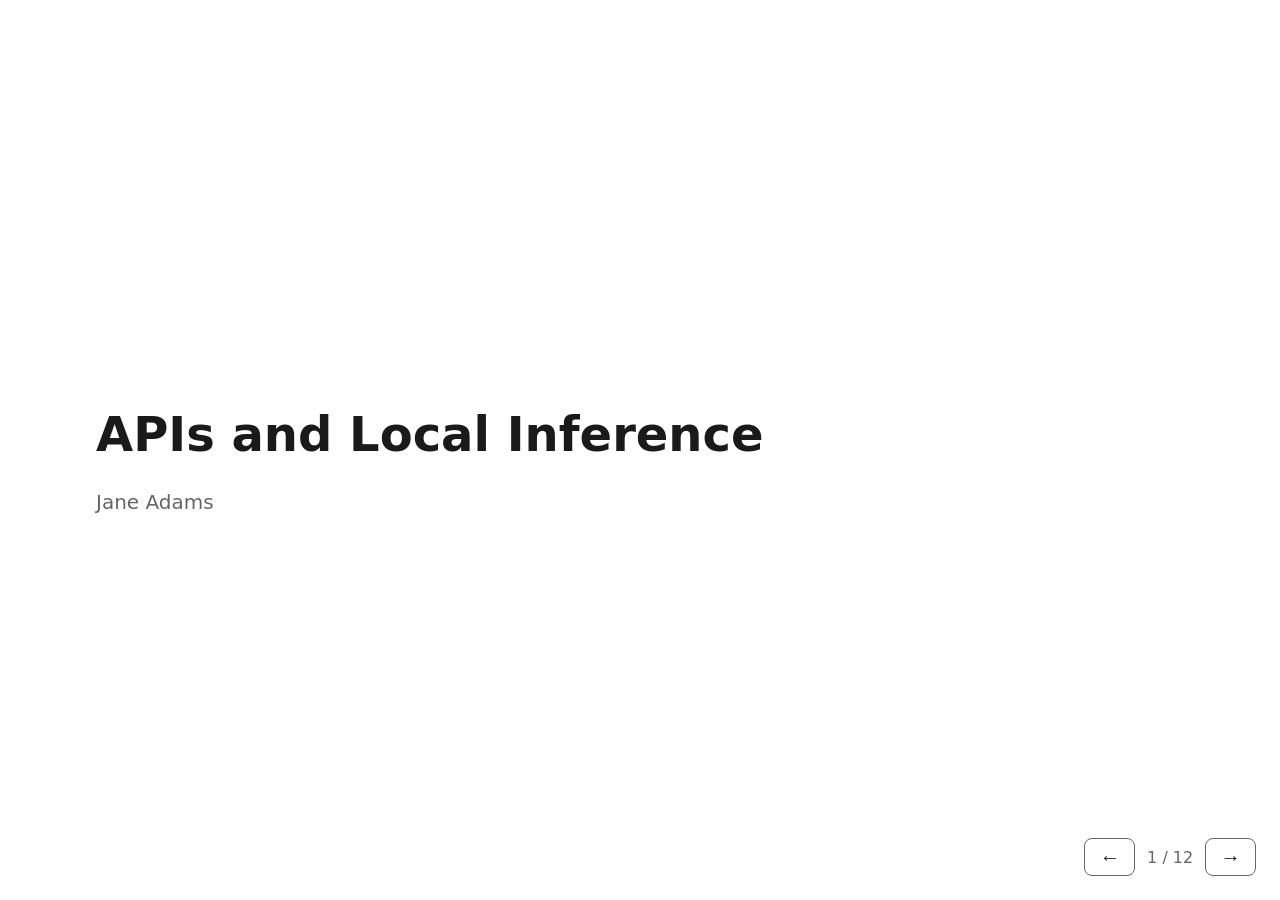
==== presentation/apis-and-local-inference/index.html @ 2f096318 "Scaffold HTML slide deck for the APIs and Local Inference talk Plain HTML/CSS/JS deck, no build step" ====
<!doctype html>
<html lang="en">
<head>
  <meta charset="utf-8" />
  <meta name="viewport" content="width=device-width, initial-scale=1" />
  <title>APIs and Local Inference</title>
  <link rel="stylesheet" href="style.css" />
</head>
<body>
  <div id="deck">
    <section class="slide" data-title="Title">
      <h1>APIs and Local Inference</h1>
      <p class="byline">Jane Adams</p>
    </section>

    <section class="slide" data-title="Motivation">
      <h2>Motivation: API vs Chatbot/GUI</h2>
      <ul>
        <li>Programmatic access: inference on large data sets</li>
        <li>Hyperparameter control (temp, top_p, num_completions, &hellip;)</li>
        <li>Structured outputs (e.g. for zero-shot text classification)</li>
        <li>Reproducibility, model versions, checkpoints</li>
        <li>Performance guarantees</li>
        <li>Security, privacy, compliance</li>
        <li>Cost control</li>
      </ul>
    </section>

    <section class="slide" data-title="Local inference">
      <h2>Local inference</h2>
      <ul>
        <li>What's an API</li>
        <li>When do I need one</li>
        <li>Examples: OpenAI, Azure OpenAI, Anthropic, Ollama, vLLM</li>
        <li>Local inference places: your laptop, HMS HPC clusters (O2), CCB servers</li>
      </ul>
    </section>

    <section class="slide" data-title="Model serving software">
      <h2>Model Serving Software</h2>
      <ul>
        <li>Ollama, vLLM</li>
        <li>"Bare metal" vs. container</li>
        <li>Setting up a model server: on your laptop, at HMS on the HPC cluster, in the cloud</li>
        <li><a href="https://github.com/ccb-hms/LLMTools-HMS">github.com/ccb-hms/LLMTools-HMS</a></li>
      </ul>
    </section>

    <section class="slide" data-title="Inference stack architecture">
      <h2>Architecture of an AI Inference Stack</h2>
      <ul>
        <li>Hardware (GPU, CPU); ARM vs Intel</li>
        <li>OS loads device driver</li>
        <li>SDKs on top of drivers (CUDA, cuDNN, TensorRT, &hellip;); bare metal vs containers</li>
        <li>Frameworks on top of SDKs (transformers, etc.)</li>
        <li>Open weight model</li>
        <li>Model serving software</li>
        <li>API</li>
        <li>Client</li>
      </ul>
    </section>

    <section class="slide" data-title="Containers">
      <h2>Containers</h2>
      <ul>
        <li>Docker</li>
        <li>Nvidia</li>
        <li>GitHub</li>
      </ul>
    </section>

    <section class="slide" data-title="The forward pass">
      <h2>A Deeper Look at the Forward Pass (Inference)</h2>
      <ul>
        <li>Model weights loaded: disk &rarr; RAM &rarr; HBM</li>
        <li>The forward pass with attention</li>
      </ul>
    </section>

    <section class="slide" data-title="GPU requirements">
      <h2>GPU Requirements</h2>
      <ul>
        <li>HBM is generally the limiting factor</li>
        <li>Multiple coprocessors can work together, NVLINK</li>
        <li>Can offload weights to system memory, with varying performance depending on platform</li>
      </ul>
    </section>

    <section class="slide" data-title="Context window">
      <h2>Implications of Context Window Size</h2>
      <ul>
        <li>Bigger window &rarr; more information attended to at inference time</li>
        <li>Bigger window needs more HBM / RAM</li>
        <li>Common max context window sizes, and real world interpretation (e.g. what can I fit in 128k tokens?)</li>
      </ul>
    </section>

    <section class="slide" data-title="Hardware guidance">
      <h2>Guidance for Local Hardware</h2>
      <ul>
        <li>What types of problems can we solve on various hardware</li>
        <li>Intel / ARM servers with NVIDIA GPUs: DGX, Dell, Grace Hopper / Blackwell</li>
        <li>Desktop workstations: Intel with NVIDIA GPUs, NVIDIA ARM, Apple Silicon (Mac Studio)</li>
      </ul>
    </section>

    <section class="slide" data-title="HMS hardware options">
      <h2>Hardware Options at HMS (O2, Longwood)</h2>
    </section>

    <section class="slide" data-title="Next steps">
      <h2>Resources for your next steps</h2>
      <ul>
        <li>Git repos maintained by CCB</li>
        <li>NVIDIA registry</li>
        <li>Reading material for a deeper dive: research papers, "Build a LLM from Scratch", etc.</li>
        <li>Helpful blog posts, etc.</li>
      </ul>
    </section>
  </div>

  <div id="controls">
    <button id="prev" aria-label="Previous slide">&larr;</button>
    <span id="progress"></span>
    <button id="next" aria-label="Next slide">&rarr;</button>
  </div>

  <script src="app.js"></script>
</body>
</html>
---- presentation/apis-and-local-inference/style.css ----
:root {
  color-scheme: light dark;
  --fg: #1a1a1a;
  --bg: #ffffff;
  --muted: #666;
}

@media (prefers-color-scheme: dark) {
  :root {
    --fg: #f0f0f0;
    --bg: #1a1a1a;
    --muted: #aaa;
  }
}

* {
  box-sizing: border-box;
}

body {
  margin: 0;
  font-family: system-ui, -apple-system, "Segoe UI", sans-serif;
  color: var(--fg);
  background: var(--bg);
}

#deck {
  position: relative;
  height: 100vh;
}

.slide {
  position: absolute;
  inset: 0;
  display: none;
  flex-direction: column;
  justify-content: center;
  padding: 4rem 6rem;
  overflow-y: auto;
}

.slide.active {
  display: flex;
}

.slide h1 {
  font-size: 3rem;
  margin-bottom: 0.5rem;
}

.slide h2 {
  font-size: 2.25rem;
  margin-bottom: 1.5rem;
}

.slide .byline {
  color: var(--muted);
  font-size: 1.25rem;
}

.slide ul {
  font-size: 1.4rem;
  line-height: 1.6;
}

#controls {
  position: fixed;
  bottom: 1.5rem;
  right: 1.5rem;
  display: flex;
  align-items: center;
  gap: 0.75rem;
}

#controls button {
  font-size: 1.25rem;
  padding: 0.4rem 0.9rem;
  border-radius: 0.5rem;
  border: 1px solid var(--muted);
  background: transparent;
  color: var(--fg);
  cursor: pointer;
}

#progress {
  color: var(--muted);
  font-variant-numeric: tabular-nums;
}
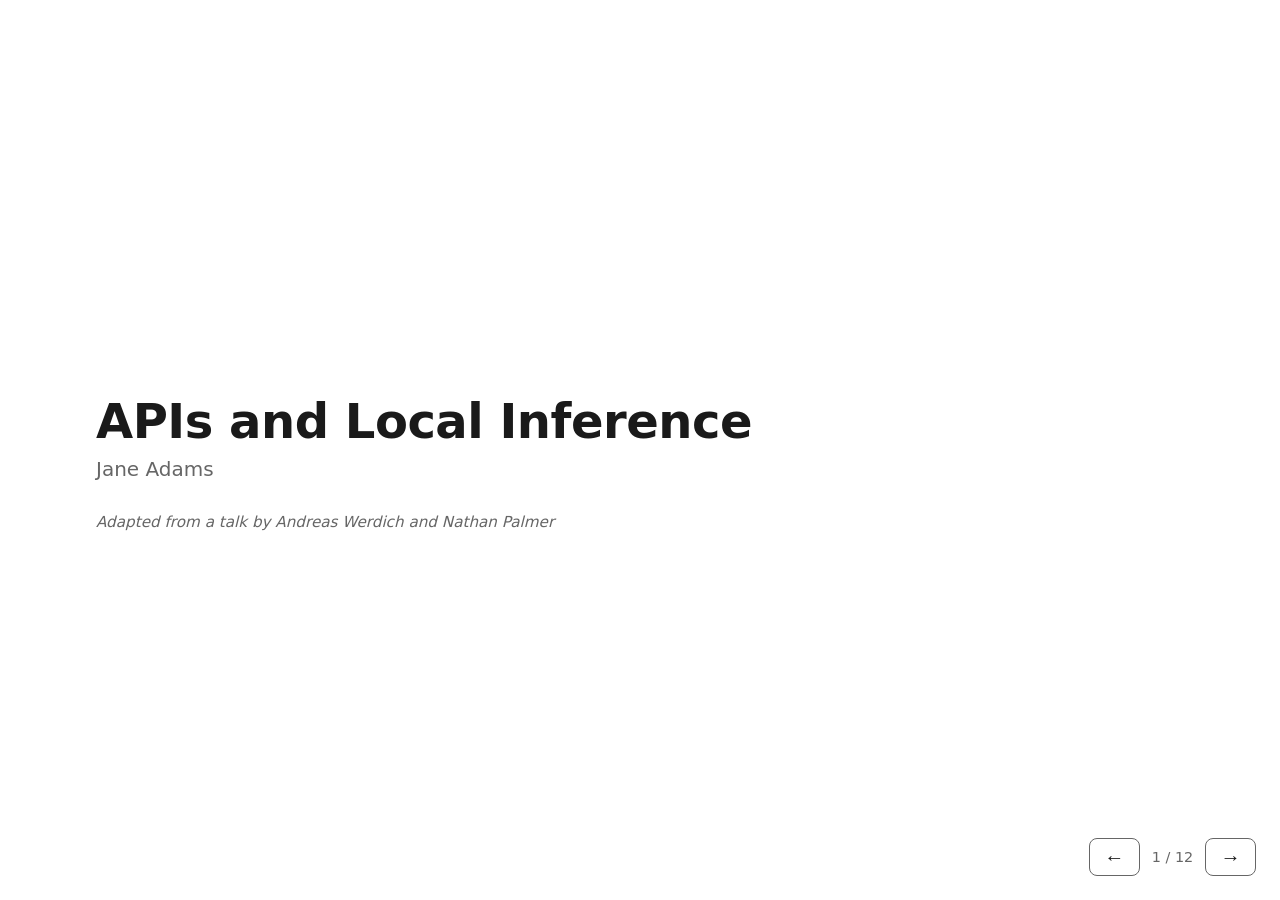
==== commit 16ad6b09: "Bring over full source-deck content and give the deck a minimal, elegant style Reproduces the origin" ====
--- a/presentation/apis-and-local-inference/index.html
+++ b/presentation/apis-and-local-inference/index.html
@@ -11,6 +11,7 @@
     <section class="slide" data-title="Title">
       <h1>APIs and Local Inference</h1>
       <p class="byline">Jane Adams</p>
+      <p class="attribution">Adapted from a talk by Andreas Werdich and Nathan Palmer</p>
     </section>
 
     <section class="slide" data-title="Motivation">
@@ -31,27 +32,64 @@
       <ul>
         <li>What's an API</li>
         <li>When do I need one</li>
-        <li>Examples: OpenAI, Azure OpenAI, Anthropic, Ollama, vLLM</li>
-        <li>Local inference places: your laptop, HMS HPC clusters (O2), CCB servers</li>
+        <li>
+          Examples
+          <ul>
+            <li>OpenAI, Azure OpenAI</li>
+            <li>Anthropic</li>
+            <li>Ollama, vLLM</li>
+          </ul>
+        </li>
       </ul>
+      <div class="card">
+        <p class="callout">LOCAL? INFERENCE?<br />GUI or API?</p>
+        <h3>Local inference places</h3>
+        <ul>
+          <li>Your laptop</li>
+          <li>HMS HPC Clusters O2</li>
+          <li>CCB servers</li>
+        </ul>
+      </div>
     </section>
 
     <section class="slide" data-title="Model serving software">
       <h2>Model Serving Software</h2>
       <ul>
-        <li>Ollama, vLLM</li>
-        <li>"Bare metal" vs. container</li>
-        <li>Setting up a model server: on your laptop, at HMS on the HPC cluster, in the cloud</li>
-        <li><a href="https://github.com/ccb-hms/LLMTools-HMS">github.com/ccb-hms/LLMTools-HMS</a></li>
+        <li>Ollama</li>
+        <li>VLLM</li>
+        <li>On "bare metal" vs. container</li>
       </ul>
+      <div class="card">
+        <h3>Setting up a model server</h3>
+        <ul>
+          <li>On your laptop for local inference</li>
+          <li>
+            At HMS on the HPC cluster
+            <a class="chip" href="https://github.com/ccb-hms/LLMTools-HMS">github.com/ccb-hms/LLMTools-HMS</a>
+          </li>
+          <li>In the cloud</li>
+        </ul>
+      </div>
     </section>
 
     <section class="slide" data-title="Inference stack architecture">
       <h2>Architecture of an AI Inference Stack</h2>
       <ul>
-        <li>Hardware (GPU, CPU); ARM vs Intel</li>
+        <li>
+          Hardware (GPU, CPU)
+          <ul>
+            <li>ARM vs Intel</li>
+          </ul>
+        </li>
         <li>OS loads device driver</li>
-        <li>SDKs on top of drivers (CUDA, cuDNN, TensorRT, &hellip;); bare metal vs containers</li>
+        <li>
+          SDKs on top of drivers
+          <ul>
+            <li>CUDA, cuDNN, TensorRT, &hellip;</li>
+            <li>"bare metal"</li>
+            <li>Containers</li>
+          </ul>
+        </li>
         <li>Frameworks on top of SDKs (transformers, etc.)</li>
         <li>Open weight model</li>
         <li>Model serving software</li>
@@ -91,7 +129,7 @@
       <ul>
         <li>Bigger window &rarr; more information attended to at inference time</li>
         <li>Bigger window needs more HBM / RAM</li>
-        <li>Common max context window sizes, and real world interpretation (e.g. what can I fit in 128k tokens?)</li>
+        <li>Common max context window sizes, and real world interpretation (e.g., what can I fit in 128k tokens?)</li>
       </ul>
     </section>
 
@@ -99,8 +137,20 @@
       <h2>Guidance for Local Hardware</h2>
       <ul>
         <li>What types of problems can we solve on various hardware</li>
-        <li>Intel / ARM servers with NVIDIA GPUs: DGX, Dell, Grace Hopper / Blackwell</li>
-        <li>Desktop workstations: Intel with NVIDIA GPUs, NVIDIA ARM, Apple Silicon (Mac Studio)</li>
+        <li>
+          Intel / ARM servers with NVIDIA GPUs
+          <ul>
+            <li>DGX, Dell, Grace Hopper / Blackwell</li>
+          </ul>
+        </li>
+        <li>
+          Desktop workstations
+          <ul>
+            <li>Intel with NVIDIA GPUs</li>
+            <li>NVIDIA ARM</li>
+            <li>Apple Silicon (Mac Studio)</li>
+          </ul>
+        </li>
       </ul>
     </section>
 
@@ -111,10 +161,20 @@
     <section class="slide" data-title="Next steps">
       <h2>Resources for your next steps</h2>
       <ul>
-        <li>Git repos maintained by CCB</li>
-        <li>NVIDIA registry</li>
-        <li>Reading material for a deeper dive: research papers, "Build a LLM from Scratch", etc.</li>
-        <li>Helpful blog posts, etc.</li>
+        <li>
+          Pointers to:
+          <ul>
+            <li>Git repos maintained by CCB</li>
+            <li>NVIDIA registry</li>
+            <li>
+              Reading material for deeper dive
+              <ul>
+                <li>Research papers, "Build a LLM from Scratch", etc.</li>
+              </ul>
+            </li>
+            <li>Pointers to helpful blog posts, etc.</li>
+          </ul>
+        </li>
       </ul>
     </section>
   </div>
--- a/presentation/apis-and-local-inference/style.css
+++ b/presentation/apis-and-local-inference/style.css
@@ -3,13 +3,19 @@
   --fg: #1a1a1a;
   --bg: #ffffff;
   --muted: #666;
+  --accent: #2f5d9e;
+  --card-bg: #f4f6f9;
+  --card-border: #e2e6ec;
 }
 
 @media (prefers-color-scheme: dark) {
   :root {
     --fg: #f0f0f0;
-    --bg: #1a1a1a;
-    --muted: #aaa;
+    --bg: #17181a;
+    --muted: #9a9a9a;
+    --accent: #7aa7e6;
+    --card-bg: #202226;
+    --card-border: #2c2f34;
   }
 }
 
@@ -32,35 +38,111 @@
 .slide {
   position: absolute;
   inset: 0;
-  display: none;
+  display: flex;
   flex-direction: column;
   justify-content: center;
   padding: 4rem 6rem;
   overflow-y: auto;
+  opacity: 0;
+  visibility: hidden;
+  pointer-events: none;
+  transition: opacity 0.5s ease;
 }
 
 .slide.active {
-  display: flex;
+  opacity: 1;
+  visibility: visible;
+  pointer-events: auto;
 }
 
 .slide h1 {
   font-size: 3rem;
+  font-weight: 600;
+  letter-spacing: -0.01em;
   margin-bottom: 0.5rem;
 }
 
 .slide h2 {
   font-size: 2.25rem;
-  margin-bottom: 1.5rem;
+  font-weight: 600;
+  letter-spacing: -0.01em;
+  margin-bottom: 1.75rem;
+}
+
+.slide h3 {
+  font-size: 1.3rem;
+  font-weight: 600;
+  margin: 0 0 0.75rem;
 }
 
 .slide .byline {
   color: var(--muted);
   font-size: 1.25rem;
+  margin: 0;
+}
+
+.slide .attribution {
+  color: var(--muted);
+  font-size: 0.95rem;
+  font-style: italic;
+  margin-top: 2rem;
 }
 
 .slide ul {
   font-size: 1.4rem;
-  line-height: 1.6;
+  line-height: 1.65;
+  margin: 0;
+  padding-left: 1.4rem;
+}
+
+.slide ul ul {
+  font-size: 0.85em;
+  color: var(--muted);
+  margin-top: 0.3rem;
+  margin-bottom: 0.5rem;
+}
+
+.slide li {
+  margin-bottom: 0.4rem;
+}
+
+.card {
+  margin-top: 2rem;
+  padding: 1.5rem 1.75rem;
+  background: var(--card-bg);
+  border: 1px solid var(--card-border);
+  border-radius: 0.75rem;
+  max-width: 34rem;
+}
+
+.card .callout {
+  margin: 0 0 1rem;
+  font-size: 1.1rem;
+  font-weight: 600;
+  color: var(--accent);
+  line-height: 1.4;
+}
+
+.card ul {
+  font-size: 1.2rem;
+}
+
+.chip {
+  display: inline;
+  margin-left: 0.6rem;
+  white-space: nowrap;
+  padding: 0.15rem 0.65rem;
+  border-radius: 999px;
+  background: var(--card-bg);
+  border: 1px solid var(--card-border);
+  color: var(--accent);
+  font-size: 0.75em;
+  text-decoration: none;
+  vertical-align: middle;
+}
+
+.chip:hover {
+  border-color: var(--accent);
 }
 
 #controls {
@@ -80,9 +162,15 @@
   background: transparent;
   color: var(--fg);
   cursor: pointer;
+  transition: border-color 0.2s ease;
+}
+
+#controls button:hover {
+  border-color: var(--accent);
 }
 
 #progress {
   color: var(--muted);
   font-variant-numeric: tabular-nums;
+  font-size: 0.9rem;
 }
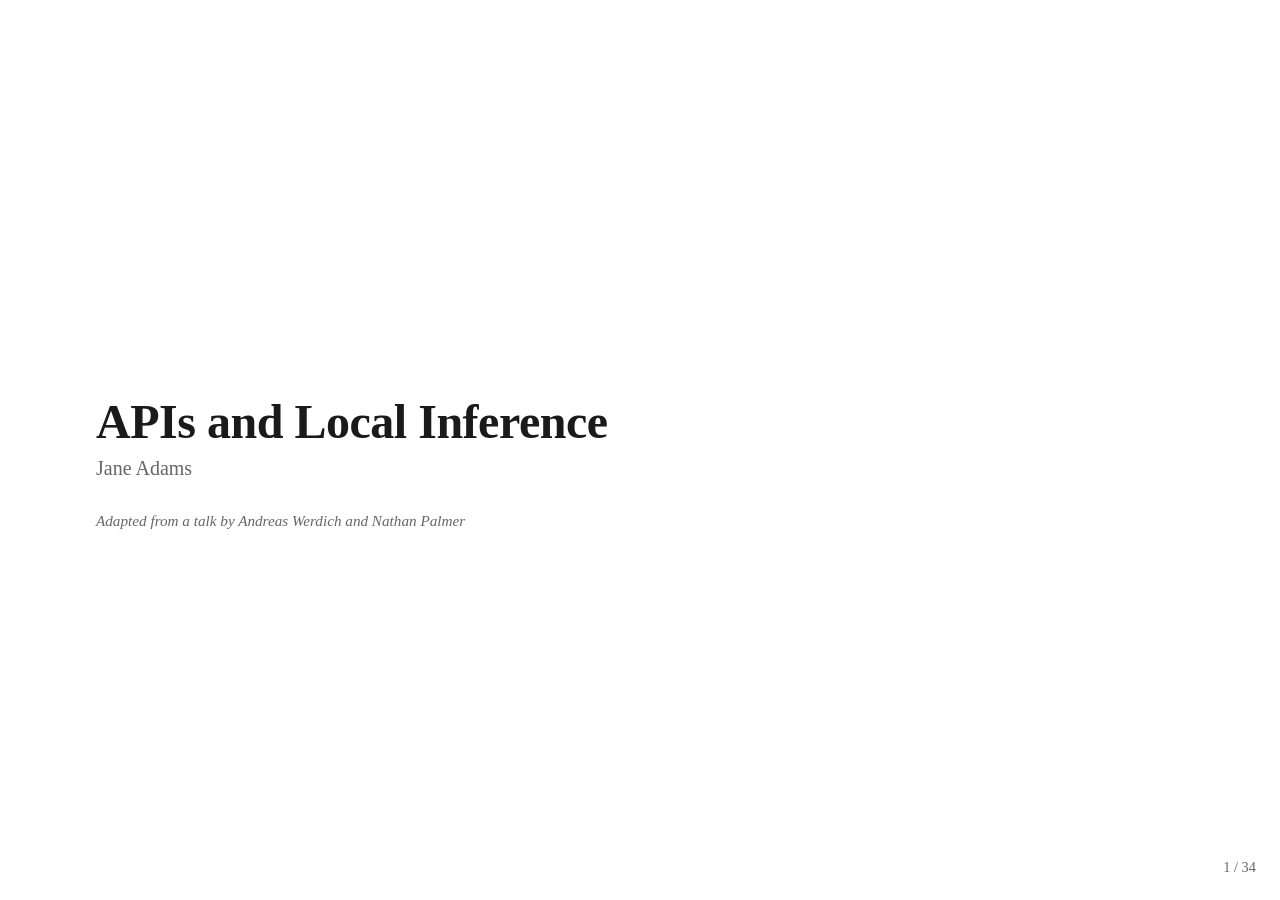
==== commit aa432792: "Split dense slides into focused, single-idea slides with section dividers Restructures the 12 origin" ====
--- a/presentation/apis-and-local-inference/index.html
+++ b/presentation/apis-and-local-inference/index.html
@@ -7,184 +7,13 @@
   <link rel="stylesheet" href="style.css" />
 </head>
 <body>
-  <div id="deck">
-    <section class="slide" data-title="Title">
-      <h1>APIs and Local Inference</h1>
-      <p class="byline">Jane Adams</p>
-      <p class="attribution">Adapted from a talk by Andreas Werdich and Nathan Palmer</p>
-    </section>
+  <div id="deck"></div>
 
-    <section class="slide" data-title="Motivation">
-      <h2>Motivation: API vs Chatbot/GUI</h2>
-      <ul>
-        <li>Programmatic access: inference on large data sets</li>
-        <li>Hyperparameter control (temp, top_p, num_completions, &hellip;)</li>
-        <li>Structured outputs (e.g. for zero-shot text classification)</li>
-        <li>Reproducibility, model versions, checkpoints</li>
-        <li>Performance guarantees</li>
-        <li>Security, privacy, compliance</li>
-        <li>Cost control</li>
-      </ul>
-    </section>
-
-    <section class="slide" data-title="Local inference">
-      <h2>Local inference</h2>
-      <ul>
-        <li>What's an API</li>
-        <li>When do I need one</li>
-        <li>
-          Examples
-          <ul>
-            <li>OpenAI, Azure OpenAI</li>
-            <li>Anthropic</li>
-            <li>Ollama, vLLM</li>
-          </ul>
-        </li>
-      </ul>
-      <div class="card">
-        <p class="callout">LOCAL? INFERENCE?<br />GUI or API?</p>
-        <h3>Local inference places</h3>
-        <ul>
-          <li>Your laptop</li>
-          <li>HMS HPC Clusters O2</li>
-          <li>CCB servers</li>
-        </ul>
-      </div>
-    </section>
-
-    <section class="slide" data-title="Model serving software">
-      <h2>Model Serving Software</h2>
-      <ul>
-        <li>Ollama</li>
-        <li>VLLM</li>
-        <li>On "bare metal" vs. container</li>
-      </ul>
-      <div class="card">
-        <h3>Setting up a model server</h3>
-        <ul>
-          <li>On your laptop for local inference</li>
-          <li>
-            At HMS on the HPC cluster
-            <a class="chip" href="https://github.com/ccb-hms/LLMTools-HMS">github.com/ccb-hms/LLMTools-HMS</a>
-          </li>
-          <li>In the cloud</li>
-        </ul>
-      </div>
-    </section>
-
-    <section class="slide" data-title="Inference stack architecture">
-      <h2>Architecture of an AI Inference Stack</h2>
-      <ul>
-        <li>
-          Hardware (GPU, CPU)
-          <ul>
-            <li>ARM vs Intel</li>
-          </ul>
-        </li>
-        <li>OS loads device driver</li>
-        <li>
-          SDKs on top of drivers
-          <ul>
-            <li>CUDA, cuDNN, TensorRT, &hellip;</li>
-            <li>"bare metal"</li>
-            <li>Containers</li>
-          </ul>
-        </li>
-        <li>Frameworks on top of SDKs (transformers, etc.)</li>
-        <li>Open weight model</li>
-        <li>Model serving software</li>
-        <li>API</li>
-        <li>Client</li>
-      </ul>
-    </section>
-
-    <section class="slide" data-title="Containers">
-      <h2>Containers</h2>
-      <ul>
-        <li>Docker</li>
-        <li>Nvidia</li>
-        <li>GitHub</li>
-      </ul>
-    </section>
-
-    <section class="slide" data-title="The forward pass">
-      <h2>A Deeper Look at the Forward Pass (Inference)</h2>
-      <ul>
-        <li>Model weights loaded: disk &rarr; RAM &rarr; HBM</li>
-        <li>The forward pass with attention</li>
-      </ul>
-    </section>
-
-    <section class="slide" data-title="GPU requirements">
-      <h2>GPU Requirements</h2>
-      <ul>
-        <li>HBM is generally the limiting factor</li>
-        <li>Multiple coprocessors can work together, NVLINK</li>
-        <li>Can offload weights to system memory, with varying performance depending on platform</li>
-      </ul>
-    </section>
-
-    <section class="slide" data-title="Context window">
-      <h2>Implications of Context Window Size</h2>
-      <ul>
-        <li>Bigger window &rarr; more information attended to at inference time</li>
-        <li>Bigger window needs more HBM / RAM</li>
-        <li>Common max context window sizes, and real world interpretation (e.g., what can I fit in 128k tokens?)</li>
-      </ul>
-    </section>
-
-    <section class="slide" data-title="Hardware guidance">
-      <h2>Guidance for Local Hardware</h2>
-      <ul>
-        <li>What types of problems can we solve on various hardware</li>
-        <li>
-          Intel / ARM servers with NVIDIA GPUs
-          <ul>
-            <li>DGX, Dell, Grace Hopper / Blackwell</li>
-          </ul>
-        </li>
-        <li>
-          Desktop workstations
-          <ul>
-            <li>Intel with NVIDIA GPUs</li>
-            <li>NVIDIA ARM</li>
-            <li>Apple Silicon (Mac Studio)</li>
-          </ul>
-        </li>
-      </ul>
-    </section>
-
-    <section class="slide" data-title="HMS hardware options">
-      <h2>Hardware Options at HMS (O2, Longwood)</h2>
-    </section>
-
-    <section class="slide" data-title="Next steps">
-      <h2>Resources for your next steps</h2>
-      <ul>
-        <li>
-          Pointers to:
-          <ul>
-            <li>Git repos maintained by CCB</li>
-            <li>NVIDIA registry</li>
-            <li>
-              Reading material for deeper dive
-              <ul>
-                <li>Research papers, "Build a LLM from Scratch", etc.</li>
-              </ul>
-            </li>
-            <li>Pointers to helpful blog posts, etc.</li>
-          </ul>
-        </li>
-      </ul>
-    </section>
+  <div id="controls">
+    <span id="progress"></span>
   </div>
 
-  <div id="controls">
-    <button id="prev" aria-label="Previous slide">&larr;</button>
-    <span id="progress"></span>
-    <button id="next" aria-label="Next slide">&rarr;</button>
-  </div>
-
+  <script src="slides-data.js"></script>
   <script src="app.js"></script>
 </body>
 </html>
--- a/presentation/apis-and-local-inference/style.css
+++ b/presentation/apis-and-local-inference/style.css
@@ -25,7 +25,8 @@
 
 body {
   margin: 0;
-  font-family: system-ui, -apple-system, "Segoe UI", sans-serif;
+  font-family: "Iowan Old Style", "Palatino Linotype", Palatino, Georgia,
+    Cambria, "Times New Roman", serif;
   color: var(--fg);
   background: var(--bg);
 }
@@ -73,6 +74,17 @@
   font-size: 1.3rem;
   font-weight: 600;
   margin: 0 0 0.75rem;
+}
+
+.section-slide {
+  align-items: center;
+  text-align: center;
+}
+
+.section-slide h2 {
+  font-size: 2.75rem;
+  color: var(--accent);
+  margin: 0;
 }
 
 .slide .byline {
@@ -128,8 +140,9 @@
 }
 
 .chip {
-  display: inline;
-  margin-left: 0.6rem;
+  display: block;
+  width: fit-content;
+  margin-top: 0.4rem;
   white-space: nowrap;
   padding: 0.15rem 0.65rem;
   border-radius: 999px;
@@ -149,24 +162,6 @@
   position: fixed;
   bottom: 1.5rem;
   right: 1.5rem;
-  display: flex;
-  align-items: center;
-  gap: 0.75rem;
-}
-
-#controls button {
-  font-size: 1.25rem;
-  padding: 0.4rem 0.9rem;
-  border-radius: 0.5rem;
-  border: 1px solid var(--muted);
-  background: transparent;
-  color: var(--fg);
-  cursor: pointer;
-  transition: border-color 0.2s ease;
-}
-
-#controls button:hover {
-  border-color: var(--accent);
 }
 
 #progress {
